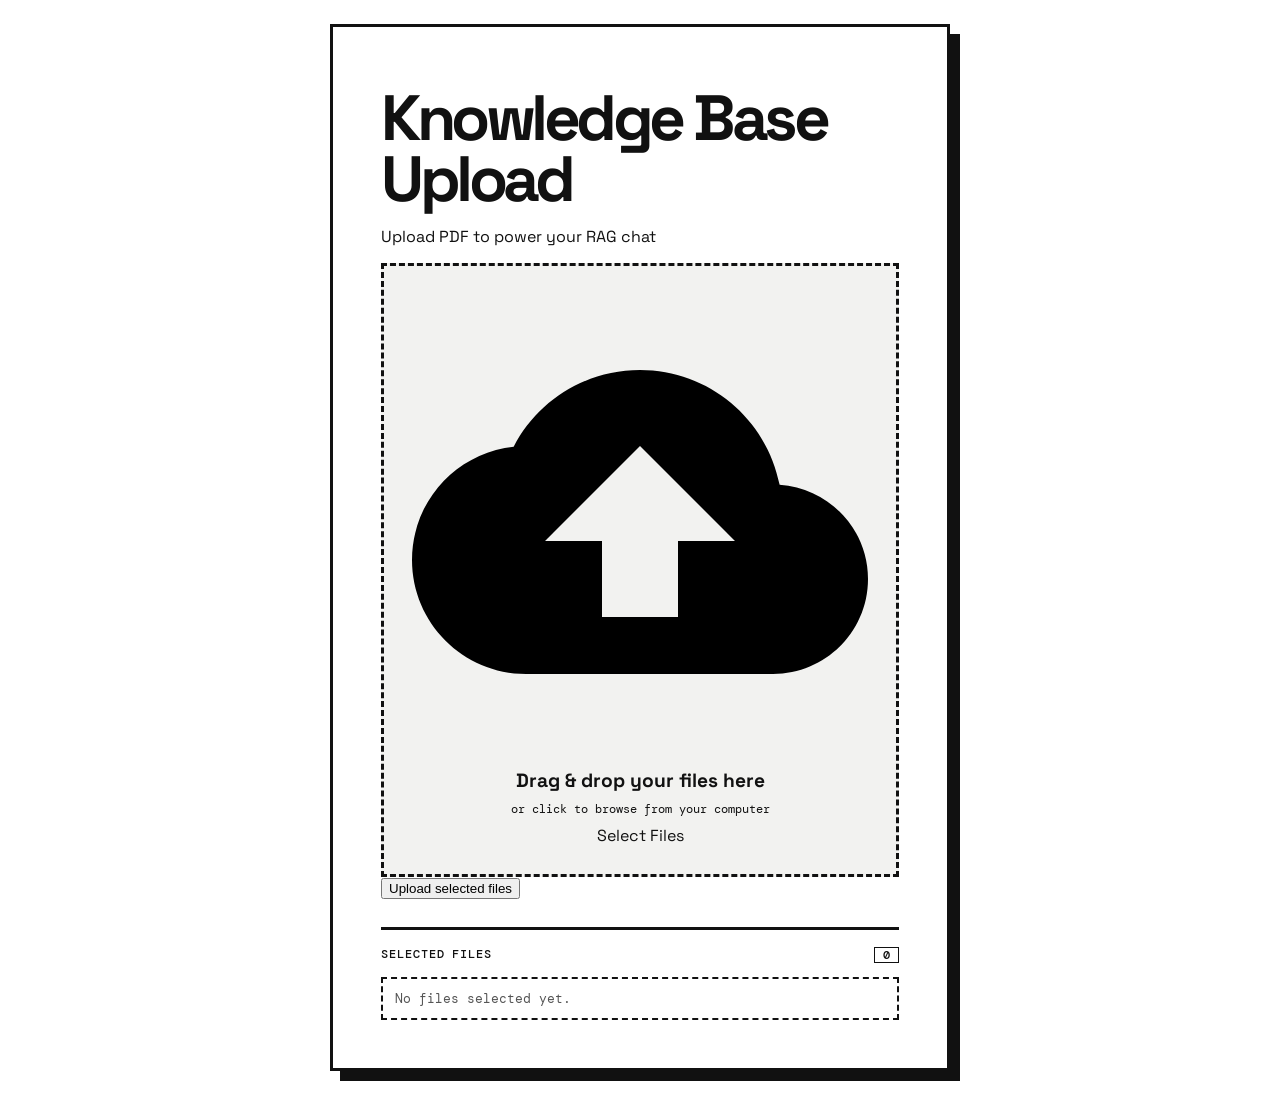
==== templates/index.html @ 7e836909 "improved rag pipline ( pdf, docx, txt )" ====
<!DOCTYPE html>
<html lang="en">
    <head>
        <meta charset="UTF-8">
        <meta name="viewport" content="width=device-width, initial-scale=1.0">
        <title>RAG AI</title>
        <link rel="stylesheet" href="/static/style.css">
    </head>
    <body>
        <div class="upload-card">
    <div class="upload-header">
      <h1>Knowledge Base Upload</h1>
      <p>Upload PDF to power your RAG chat</p>
    </div>

    <form id="upload-form" action="/upload" method="POST" enctype="multipart/form-data">
      <label for="file-input" class="drop-zone" id="drop-zone">
        <svg class="upload-icon" viewBox="0 0 24 24">
          <path d="M19.35 10.04C18.67 6.59 15.64 4 12 4 9.11 4 6.6 5.64 5.35 8.04 2.34 8.36 0 10.91 0 14c0 3.31 2.69 6 6 6h13c2.76 0 5-2.24 5-5 0-2.64-2.05-4.78-4.65-4.96zM14 13v4h-4v-4H7l5-5 5 5h-3z"/>
        </svg>
        <span class="drop-zone-text">Drag & drop your files here</span>
        <span class="drop-zone-subtext">or click to browse from your computer</span>
        <span class="btn-upload">Select Files</span>
      </label>
      
      <input type="file" id="file-input" name="files" accept=".pdf,.txt,.docx" multiple />
      <div id="file-status" class="file-status"></div>
      <button type="submit" class="btn-upload submit-button">Upload selected files</button>
    </form>
    <section class="selected-files" aria-live="polite">
      <p class="files-title">Selected files <span id="file-count">0</span></p>
      <ul id="file-list" class="file-list">
        <li class="empty-state">No files selected yet.</li>
      </ul>
    </section>
  </div>
        <script>
    const fileInput = document.getElementById('file-input');
    const dropZone = document.getElementById('drop-zone');
    const fileStatus = document.getElementById('file-status');
    const fileList = document.getElementById('file-list');
    const fileCount = document.getElementById('file-count');
    let selectedFiles = [];

    function showSelectedFiles() {
      fileList.innerHTML = '';
      fileCount.textContent = selectedFiles.length;
      if (!selectedFiles.length) {
        fileList.innerHTML = '<li class="empty-state">No files selected yet.</li>';
        return;
      }
      selectedFiles.forEach((file, index) => {
        const item = document.createElement('li');
        item.className = 'file-item';
        item.style.animationDelay = `${index * 60}ms`;
        item.textContent = file.name;
        fileList.appendChild(item);
      });
    }

    function addFiles(files) {
      [...files].forEach((file) => {
        const alreadyAdded = selectedFiles.some(existing =>
          existing.name === file.name && existing.size === file.size && existing.lastModified === file.lastModified
        );
        if (!alreadyAdded) selectedFiles.push(file);
      });
      const transfer = new DataTransfer();
      selectedFiles.forEach(file => transfer.items.add(file));
      fileInput.files = transfer.files;
      showSelectedFiles();
    }

    fileInput.addEventListener('change', () => addFiles(fileInput.files));

    ['dragover', 'dragenter'].forEach(eventName => {
      dropZone.addEventListener(eventName, (e) => {
        e.preventDefault();
        dropZone.classList.add('dragover');
      });
    });

    ['dragleave', 'drop'].forEach(eventName => {
      dropZone.addEventListener(eventName, (e) => {
        e.preventDefault();
        dropZone.classList.remove('dragover');
      });
    });

    dropZone.addEventListener('drop', (e) => {
      if (e.dataTransfer.files.length > 0) {
        addFiles(e.dataTransfer.files);
      }
    });

    document.getElementById('upload-form').addEventListener('submit', async (e) => {
      e.preventDefault();
      if (!selectedFiles.length) return;
      fileStatus.textContent = 'Uploading...';
      const response = await fetch('/upload', { method: 'POST', body: new FormData(e.currentTarget) });
      const result = await response.json();
      if (!response.ok) {
        fileStatus.textContent = result.detail || 'Upload failed.';
        return;
      }
      fileStatus.textContent = result.message;
      window.setTimeout(() => { window.location.href = '/chat'; }, 700);
    });
  </script>
    </body>
</html>
---- static/style.css ----
@import url("https://fonts.googleapis.com/css2?family=DM+Mono:wght@400;500&family=Space+Grotesk:wght@500;600;700&display=swap");

/*
index 
*/


:root {
  --black: #111;
  --white: #fff;
  --grey: #f2f2f0;
}
* {
  box-sizing: border-box;
}

body {
  min-height: 100vh;
  margin: 0;
  display: grid;
  place-items: center;
  padding: 24px;
  color: var(--black);
  background-color: var(--white);
  background-image: radial-gradient(var(--black) 0.7px, transparent 0.7px);
  background-size: 16px 16px;
  font-family: "Space Grotesk", Arial, sans-serif;
}

.upload-card {
  width: min(100%, 620px);
  padding: clamp(28px, 6vw, 48px);
  border: 3px solid var(--black);
  background: var(--white);
  box-shadow: 10px 10px 0 var(--black);
  animation: card-enter 550ms cubic-bezier(0.2, 0.9, 0.2, 1) both;
}

.eyebrow,
.files-title {
  margin: 0;
  font:
    500 0.73rem/1.2 "DM Mono",
    monospace;
  letter-spacing: 0.08em;
  text-transform: uppercase;
}
h1 {
  margin: 13px 0 8px;
  font-size: clamp(2.2rem, 8vw, 4rem);
  line-height: 0.95;
  letter-spacing: -0.07em;
}
.intro {
  margin: 0 0 30px;
  font-size: 1rem;
}

.drop-zone {
  min-height: 250px;
  padding: 28px;
  border: 3px dashed var(--black);
  background: var(--grey);
  cursor: pointer;
  display: flex;
  flex-direction: column;
  justify-content: center;
  align-items: center;
  gap: 8px;
  text-align: center;
  transition:
    transform 180ms ease,
    background-color 180ms ease,
    box-shadow 180ms ease;
}
.drop-zone:hover,
.drop-zone.dragover {
  background: var(--white);
  transform: translate(-4px, -4px);
  box-shadow: 7px 7px 0 var(--black);
}
.upload-mark {
  width: 52px;
  height: 52px;
  border: 3px solid var(--black);
  display: grid;
  place-items: center;
  font:
    2rem/1 Arial,
    sans-serif;
  animation: arrow-bob 1.8s ease-in-out infinite;
}
.drop-zone-text {
  margin-top: 10px;
  font-size: 1.2rem;
  font-weight: 700;
}
.drop-zone-subtext {
  font-family: "DM Mono", monospace;
  font-size: 0.78rem;
}
.select-button {
  margin-top: 13px;
  padding: 10px 16px;
  border: 2px solid var(--black);
  color: var(--white);
  background: var(--black);
  font-size: 0.9rem;
  font-weight: 700;
  transition:
    color 180ms ease,
    background-color 180ms ease;
}
.drop-zone:hover .select-button {
  color: var(--black);
  background: var(--white);
}
#file-input {
  display: none;
}

.selected-files {
  margin-top: 28px;
  border-top: 3px solid var(--black);
  padding-top: 17px;
}
.files-title {
  display: flex;
  justify-content: space-between;
}
.files-title span {
  min-width: 25px;
  text-align: center;
  border: 1.5px solid var(--black);
}
.file-list {
  padding: 0;
  margin: 14px 0 0;
  list-style: none;
}
.file-item,
.empty-state {
  padding: 11px 12px;
  border: 2px solid var(--black);
  font-family: "DM Mono", monospace;
  font-size: 0.82rem;
  overflow-wrap: anywhere;
}
.file-item {
  margin-top: 8px;
  animation: file-in 300ms ease both;
}
.file-item::before {
  content: "FILE  ";
  font-weight: 700;
}
.empty-state {
  border-style: dashed;
  color: #555;
}

@keyframes card-enter {
  from {
    opacity: 0;
    transform: translateY(18px);
  }
  to {
    opacity: 1;
    transform: translateY(0);
  }
}
@keyframes arrow-bob {
  50% {
    transform: translateY(-5px);
  }
}
@keyframes file-in {
  from {
    opacity: 0;
    transform: translateX(-12px);
  }
  to {
    opacity: 1;
    transform: translateX(0);
  }
}
@media (prefers-reduced-motion: reduce) {
  *,
  *::before,
  *::after {
    animation: none !important;
    transition: none !important;
  }
}

.chat-card {
  width: min(100%, 780px);
  min-height: min(760px, calc(100vh - 48px));
  display: flex;
  flex-direction: column;
  border: 3px solid var(--black);
  background: var(--white);
  box-shadow: 10px 10px 0 var(--black);
}
.chat-header { padding: 24px; border-bottom: 3px solid var(--black); }
.chat-header a { color: var(--black); font: 500 .8rem "DM Mono", monospace; }
.chat-header h1 { margin: 14px 0 0; font-size: clamp(2rem, 6vw, 3.6rem); }
.messages { flex: 1; overflow-y: auto; padding: 24px; }
.message { max-width: 82%; width: fit-content; margin: 0 0 14px; padding: 13px; border: 2px solid var(--black); line-height: 1.45; white-space: pre-wrap; }
.message.user { margin-left: auto; color: var(--white); background: var(--black); }
.message.assistant { background: var(--white); }
.chat-composer { display: flex; gap: 10px; padding: 16px; border-top: 3px solid var(--black); }
.chat-composer input { min-width: 0; flex: 1; padding: 12px; border: 2px solid var(--black); color: var(--black); font: inherit; }
.chat-composer button { padding: 12px 20px; border: 2px solid var(--black); color: var(--white); background: var(--black); font: inherit; font-weight: 700; cursor: pointer; }

/*
chat-room 
*/
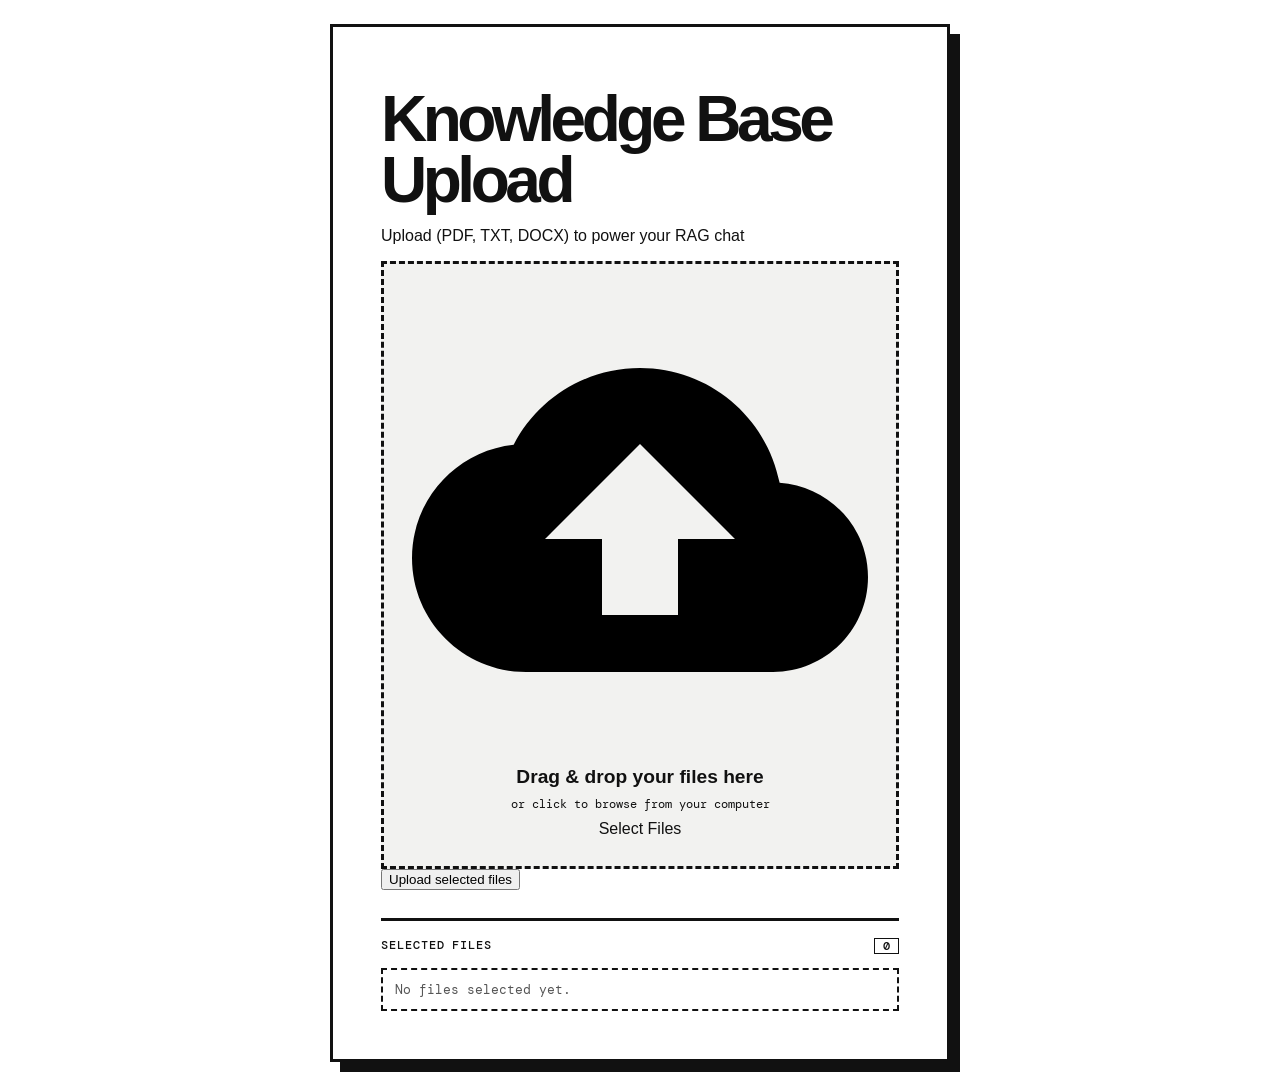
==== commit 8c2bcb13: "fixed some issues of environment variables and openai sdk format return type" ====
--- a/templates/index.html
+++ b/templates/index.html
@@ -10,7 +10,7 @@
         <div class="upload-card">
     <div class="upload-header">
       <h1>Knowledge Base Upload</h1>
-      <p>Upload PDF to power your RAG chat</p>
+      <p>Upload (PDF, TXT, DOCX) to power your RAG chat</p>
     </div>
 
     <form id="upload-form" action="/upload" method="POST" enctype="multipart/form-data">
--- a/static/style.css
+++ b/static/style.css
@@ -217,3 +217,75 @@
 chat-room 
 */
 
+* { box-sizing: border-box; }
+
+body {
+  margin: 0;
+  font-family: Arial, sans-serif;
+  color: #111;
+  background: #fff;
+}
+
+.chat {
+  width: min(900px, 100%);
+  min-height: 100vh;
+  margin: auto;
+  border-left: 3px solid #111;
+  border-right: 3px solid #111;
+  display: flex;
+  flex-direction: column;
+}
+
+header {
+  padding: 24px;
+  border-bottom: 3px solid #111;
+}
+
+header a { color: #111; font-weight: bold; }
+h1 { margin: 14px 0 0; }
+
+.messages {
+  flex: 1;
+  padding: 24px;
+  overflow-y: auto;
+}
+
+.message {
+  width: fit-content;
+  max-width: 80%;
+  margin: 0 0 14px;
+  padding: 14px;
+  border: 2px solid #111;
+  line-height: 1.5;
+}
+
+.message.user {
+  margin-left: auto;
+  color: #fff;
+  background: #111;
+}
+
+.message.bot { background: #fff; }
+
+.composer {
+  display: flex;
+  gap: 10px;
+  padding: 18px;
+  border-top: 3px solid #111;
+}
+
+.composer input {
+  flex: 1;
+  padding: 14px;
+  border: 2px solid #111;
+  font: inherit;
+}
+
+.composer button {
+  padding: 14px 22px;
+  border: 2px solid #111;
+  color: #fff;
+  background: #111;
+  font-weight: bold;
+  cursor: pointer;
+}
